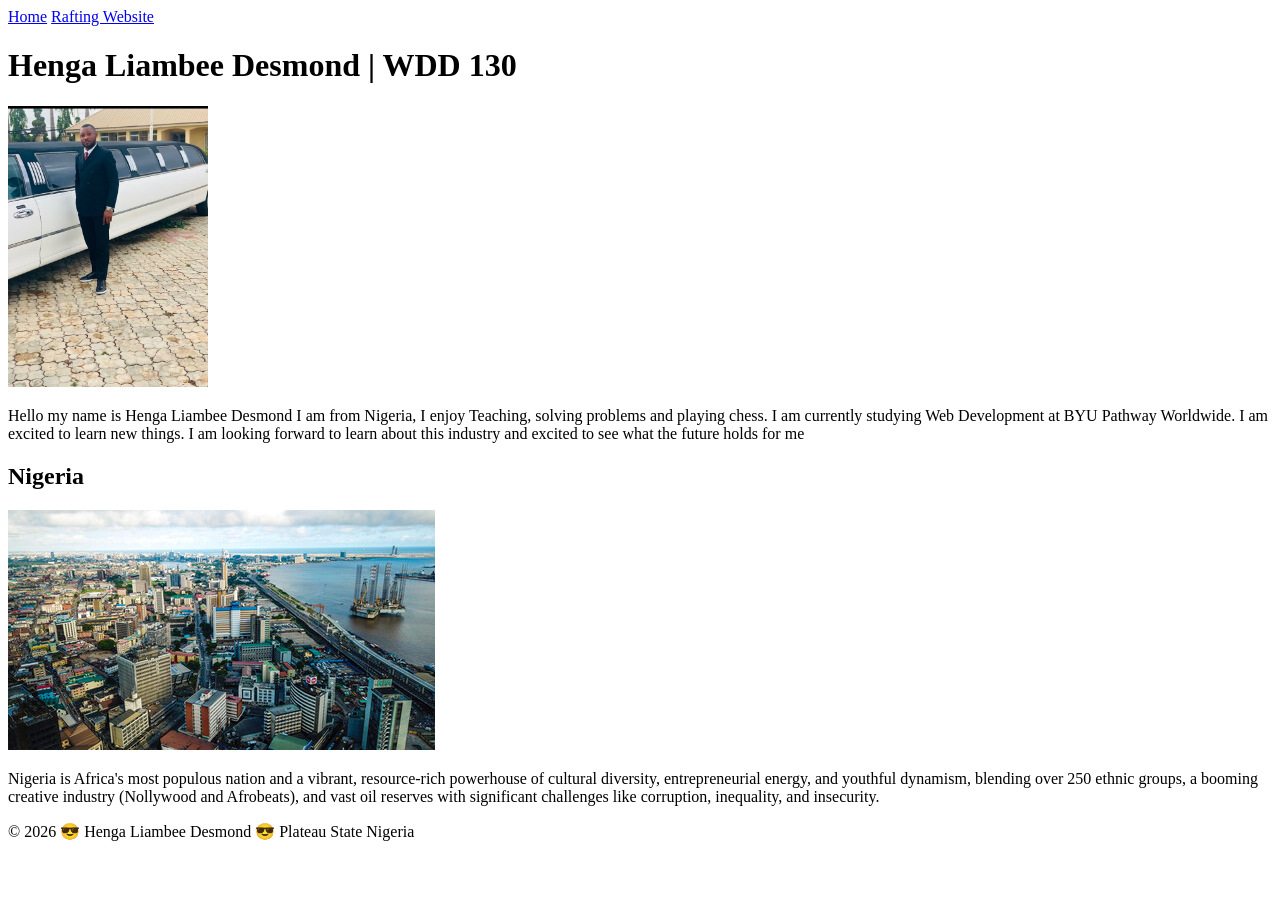
==== index.html @ 6aef27d5 "Recent Changes plus new upload of week1 image" ====
<!DOCTYPE html>
<html lang="en">

<head>
    <meta charset="UTF-8">
    <meta name="viewport" content="width=device-width, initial-scale=1.0">
    <meta name="description"
      content="My name is Henga Liambee Desmond | WDD 130  | the purpose of the page is to showcase my software development">
    <meta name="author" content="Henga Liambee Desmond">
    <title>Henga Liambee Desmond | WDD 130</title>
</head>

<body>
    <header>
        <nav>
            <a href="#">Home</a>
            <a href="wwr/">Rafting Website</a>
        </nav>
    </header>
    <main>

        <h1>Henga Liambee Desmond | WDD 130</h1>
        <img src="images/profile.jpg" alt="Picture of Henga Liambee Desmond " width="200">
        <p>Hello my name is Henga Liambee Desmond I am from Nigeria, I enjoy Teaching, solving
            problems and playing chess. I am currently studying Web Development at BYU Pathway
            Worldwide. I am excited to learn new things. I am looking forward to learn about this
            industry and excited to see what the future holds for me </p>
    </main>
    <aside>
        <h2>Nigeria</h2>
        <img src="images/nigeria-image.jpg"
          alt="Picture showing a port and high-rise buildings in Lagos, Nigeria">
        <p>Nigeria is Africa's most populous nation and a vibrant, resource-rich powerhouse of
            cultural
            diversity, entrepreneurial energy, and youthful dynamism, blending over 250 ethnic
            groups, a booming
            creative industry (Nollywood and Afrobeats), and vast oil reserves with significant
            challenges like
            corruption, inequality, and insecurity.</p>
    </aside>
    <footer>
        <p>&copy; 2026 😎 Henga Liambee Desmond 😎 Plateau State Nigeria</p>
    </footer>
</body>

</html>
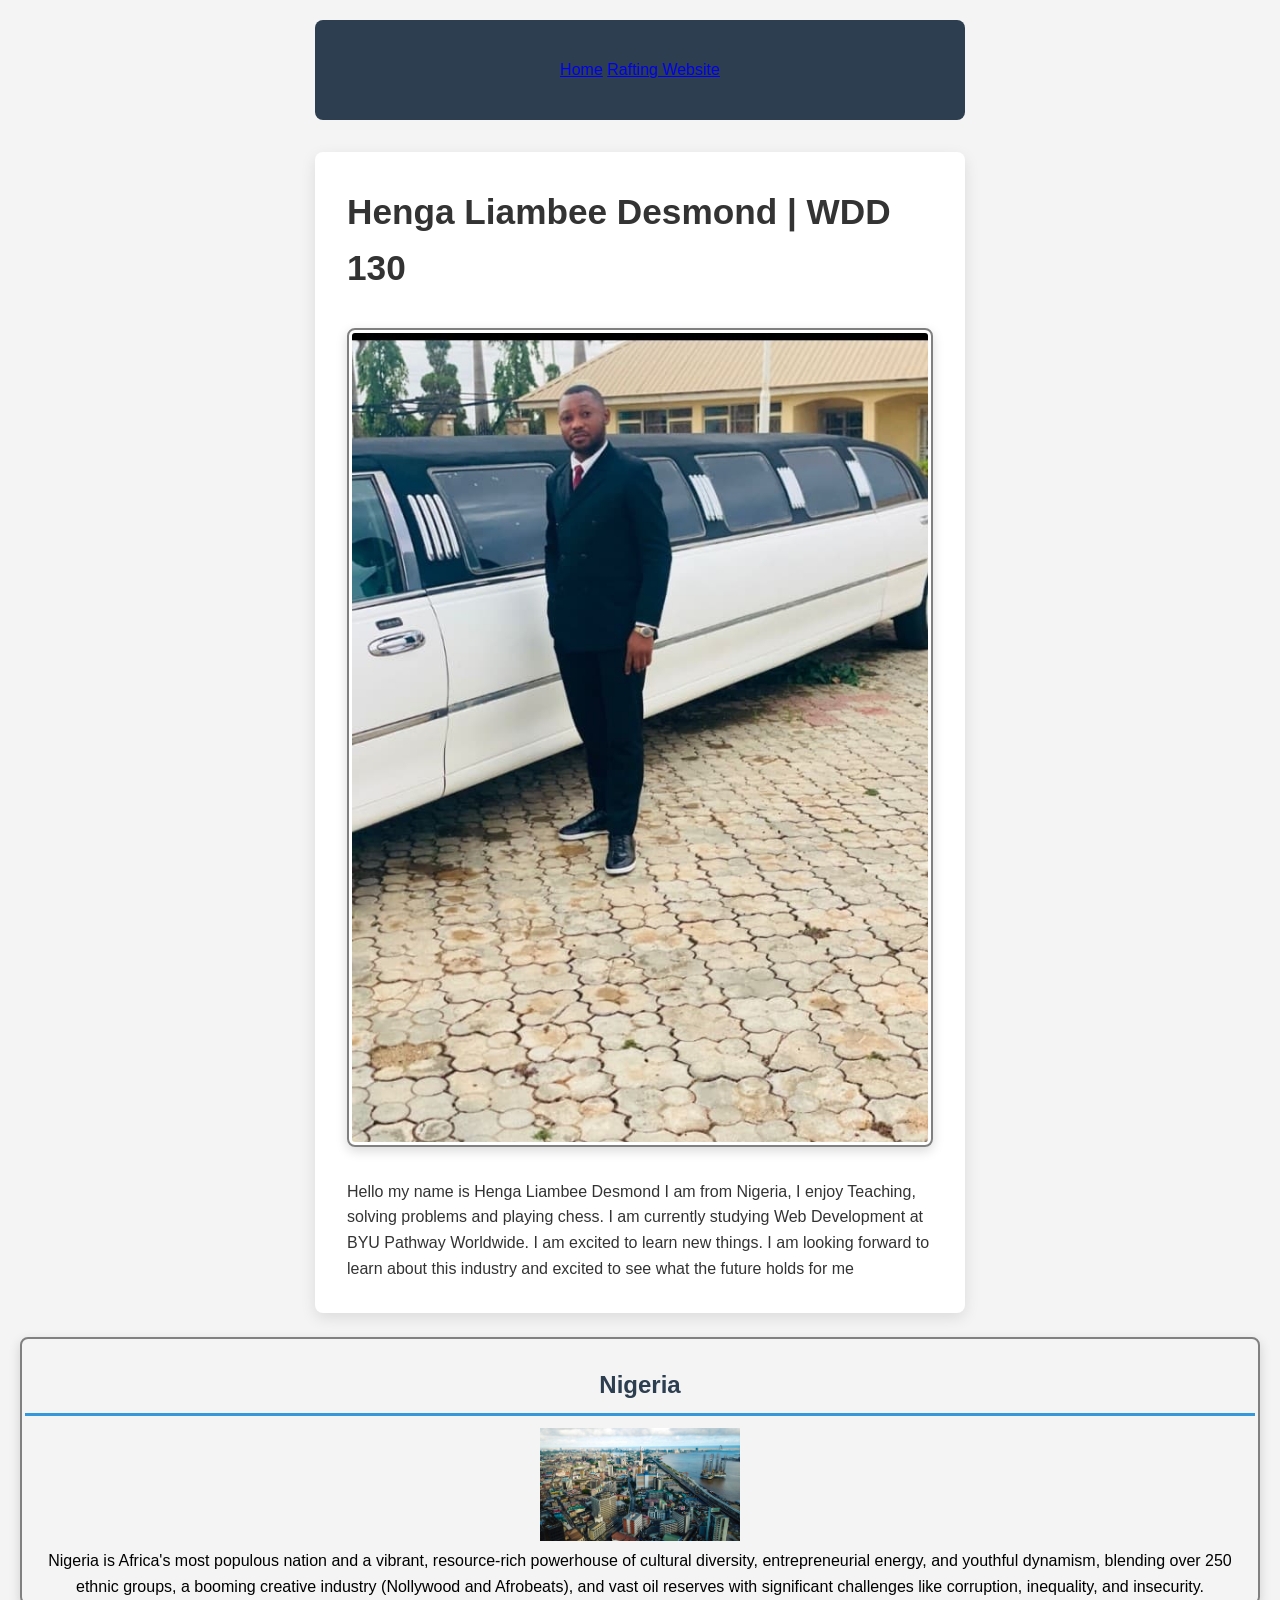
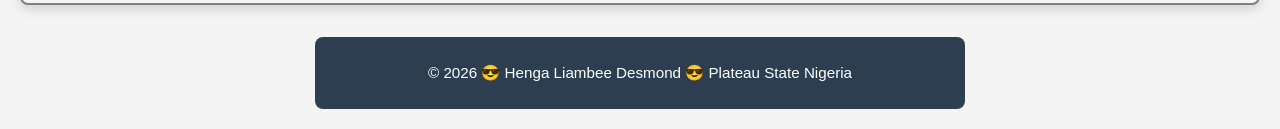
==== commit 3a10b928: "Addtional commit week 2 page enhancement" ====
--- a/index.html
+++ b/index.html
@@ -7,6 +7,7 @@
     <meta name="description"
       content="My name is Henga Liambee Desmond | WDD 130  | the purpose of the page is to showcase my software development">
     <meta name="author" content="Henga Liambee Desmond">
+    <link rel="stylesheet" href="styles/styles.css">
     <title>Henga Liambee Desmond | WDD 130</title>
 </head>
 
--- a/styles/styles.css
+++ b/styles/styles.css
@@ -0,0 +1,107 @@
+* {
+    margin: 0;
+    padding: 0;
+    box-sizing: border-box;
+}
+
+body {
+    font-family: Arial, Helvetica, sans-serif;
+    line-height: 1.6;
+    background-color: #f4f4f4;
+    color: #333;
+    padding: 20px;
+}
+
+nav {
+    background-color: #2c3e50;
+    padding: 5px;
+    display: block;
+}
+
+header {
+    background-color: #2c3e50;
+    color: white;
+    text-align: center;
+    padding: 2rem 1rem;
+    margin-bottom: 2rem;
+    border-radius: 8px;
+    max-width: 650px;
+    margin-left: auto;
+    margin-right: auto;
+}
+
+h1 {
+    font-size: 2.2rem;
+    margin-bottom: 0.5rem;
+    color: #333;
+}
+
+main {
+    max-width: 650px;
+    margin: 0 auto;
+    background-color: white;
+    padding: 2rem;
+    border-radius: 8px;
+    box-shadow: 0 5px 15px rgba(0, 0, 0, 0.1);
+}
+
+main img {
+    width: 100%;
+    height: auto;
+    border-radius: 8px;
+    box-shadow: 0 4px 12px rgba(0, 0, 0, 0.15);
+    margin: 1.5rem 0;
+    border: solid 2px grey;
+    padding: 3px;
+}
+
+h2 {
+    color: #2c3e50;
+    margin: 1.5rem 0 0.8rem;
+    border-bottom: 3px solid #3498db;
+    padding-bottom: 0.5rem;
+}
+
+section {
+    margin-bottom: 2rem;
+}
+
+aside {
+    width: 100%;
+    height: auto;
+    border-radius: 8px;
+    box-shadow: 0 4px 12px rgba(0, 0, 0, 0.15);
+    margin: 1.5rem 0;
+    border: solid 2px grey;
+    padding: 3px;
+    text-align: center;
+    background-color: #f4f4f4;
+    color: black;
+}
+
+aside img {
+    width: 200px;
+    height: auto;
+}
+
+p {
+    padding: 0;
+}
+
+ul {
+    padding-left: 1.5rem;
+    margin: 1rem 0;
+}
+
+footer {
+    text-align: center;
+    margin-top: 2rem;
+    padding: 1.5rem;
+    background-color: #2c3e50;
+    color: white;
+    border-radius: 8px;
+    max-width: 650px;
+    margin-left: auto;
+    margin-right: auto;
+    font-size: 0.95rem;
+}
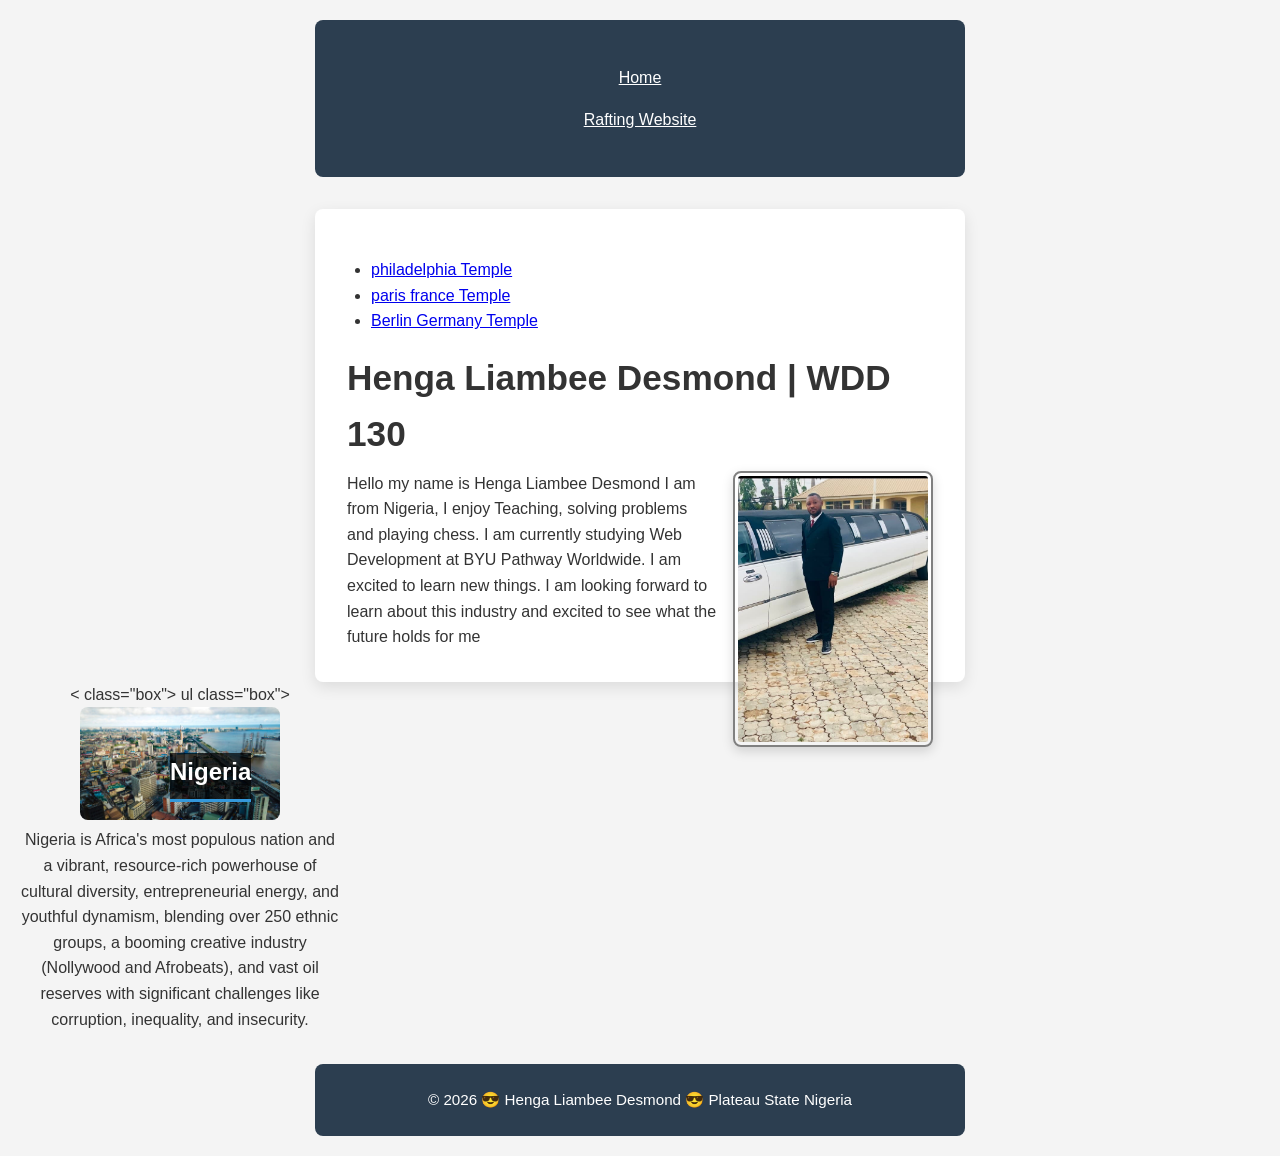
==== commit d0d06670: "change the correction" ====
--- a/index.html
+++ b/index.html
@@ -19,7 +19,14 @@
         </nav>
     </header>
     <main>
-
+        <ul>
+            <li><a href="https://www.churchof jesuschrist.org/temples/details/philadelphia-pennsylvania-temple"
+                  target="_blank">philadelphia Temple</a></li>
+            <li><a href="https://www.churchofjesuschhrist.org/temples/details/paris-france-temple"
+                  target="_blank">paris france Temple</a></li>
+            <li><a href="https://www.churchofjesuschrist.org/temples/details/lima-peru-los-olivos-temple"
+                  target="_blank">Berlin Germany Temple</a></li>
+        </ul>
         <h1>Henga Liambee Desmond | WDD 130</h1>
         <img src="images/profile.jpg" alt="Picture of Henga Liambee Desmond " width="200">
         <p>Hello my name is Henga Liambee Desmond I am from Nigeria, I enjoy Teaching, solving
@@ -28,16 +35,18 @@
             industry and excited to see what the future holds for me </p>
     </main>
     <aside>
-        <h2>Nigeria</h2>
-        <img src="images/nigeria-image.jpg"
-          alt="Picture showing a port and high-rise buildings in Lagos, Nigeria">
-        <p>Nigeria is Africa's most populous nation and a vibrant, resource-rich powerhouse of
-            cultural
-            diversity, entrepreneurial energy, and youthful dynamism, blending over 250 ethnic
-            groups, a booming
-            creative industry (Nollywood and Afrobeats), and vast oil reserves with significant
-            challenges like
-            corruption, inequality, and insecurity.</p>
+        < class="box">
+            ul class="box">
+            <h2>Nigeria</h2>
+            <img src="images/nigeria-image.jpg"
+              alt="Picture showing a port and high-rise buildings in Lagos, Nigeria">
+            <p>Nigeria is Africa's most populous nation and a vibrant, resource-rich powerhouse of
+                cultural
+                diversity, entrepreneurial energy, and youthful dynamism, blending over 250 ethnic
+                groups, a booming
+                creative industry (Nollywood and Afrobeats), and vast oil reserves with significant
+                challenges like
+                corruption, inequality, and insecurity.</p>
     </aside>
     <footer>
         <p>&copy; 2026 😎 Henga Liambee Desmond 😎 Plateau State Nigeria</p>
--- a/styles/styles.css
+++ b/styles/styles.css
@@ -1,4 +1,6 @@
+/* Universal Selector */
 * {
+
     margin: 0;
     padding: 0;
     box-sizing: border-box;
@@ -16,6 +18,12 @@
     background-color: #2c3e50;
     padding: 5px;
     display: block;
+}
+
+nav a {
+    color: white;
+    display: block;
+    padding: 0.5rem;
 }
 
 header {
@@ -46,13 +54,15 @@
 }
 
 main img {
-    width: 100%;
+    float: right;
+    width: 200px;
     height: auto;
     border-radius: 8px;
     box-shadow: 0 4px 12px rgba(0, 0, 0, 0.15);
-    margin: 1.5rem 0;
-    border: solid 2px grey;
+    margin: 0 0 1rem 1rem;
+    border: 2px solid grey;
     padding: 3px;
+
 }
 
 h2 {
@@ -62,30 +72,30 @@
     padding-bottom: 0.5rem;
 }
 
-section {
-    margin-bottom: 2rem;
-}
-
 aside {
-    width: 100%;
-    height: auto;
-    border-radius: 8px;
-    box-shadow: 0 4px 12px rgba(0, 0, 0, 0.15);
-    margin: 1.5rem 0;
-    border: solid 2px grey;
-    padding: 3px;
+    width: 20em;
     text-align: center;
-    background-color: #f4f4f4;
-    color: black;
+    position: relative;
 }
 
 aside img {
     width: 200px;
     height: auto;
+    border-radius: 8px
+}
+
+aside h2 {
+    position: absolute;
+    top: 47px;
+    left: 150px;
+    background-color: rgb(0, 0, 0, 0.7);
+    color: white;
+    padding: 0.3rem 0.8rem,
+        border-radius: 4px;
 }
 
 p {
-    padding: 0;
+    line-height: 1.6;
 }
 
 ul {
@@ -104,4 +114,15 @@
     margin-left: auto;
     margin-right: auto;
     font-size: 0.95rem;
+}
+
+/*class selectors*/
+.box {
+    margin: 1rem;
+    border: 1px solid rgb(0 0 0/ 10%);
+    padding: 1rem;
+    background-color: #f4f4f4;
+    color: #333;
+    border-radius: 8px;
+    box-shadow: 0 4px 12px rgba(0, 0, 0, 0.15);
 }
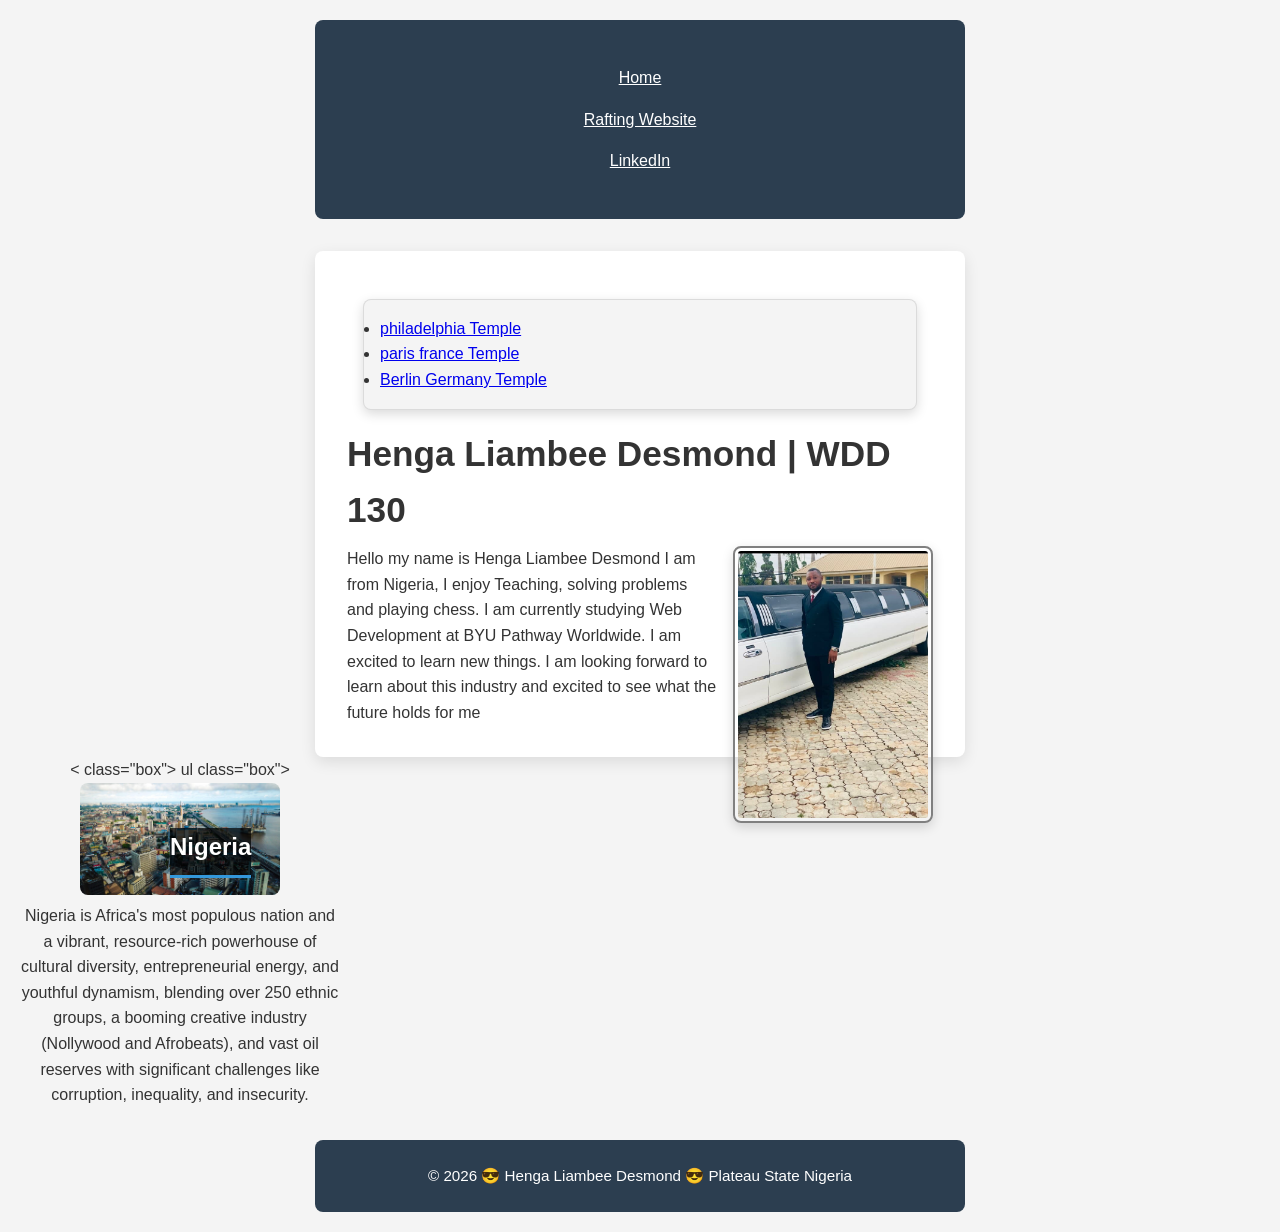
==== commit e8d3fb14: "insert the correction" ====
--- a/index.html
+++ b/index.html
@@ -16,10 +16,12 @@
         <nav>
             <a href="#">Home</a>
             <a href="wwr/">Rafting Website</a>
+            <a href="https://www.linkedin.com/in/henga-liambee-desmond-14b1b33b3?utm_source=share_via&utm_content=profile&utm_medium=member_android.com"
+              target="_blank">LinkedIn</a>
         </nav>
     </header>
     <main>
-        <ul>
+        <ul class="box">
             <li><a href="https://www.churchof jesuschrist.org/temples/details/philadelphia-pennsylvania-temple"
                   target="_blank">philadelphia Temple</a></li>
             <li><a href="https://www.churchofjesuschhrist.org/temples/details/paris-france-temple"
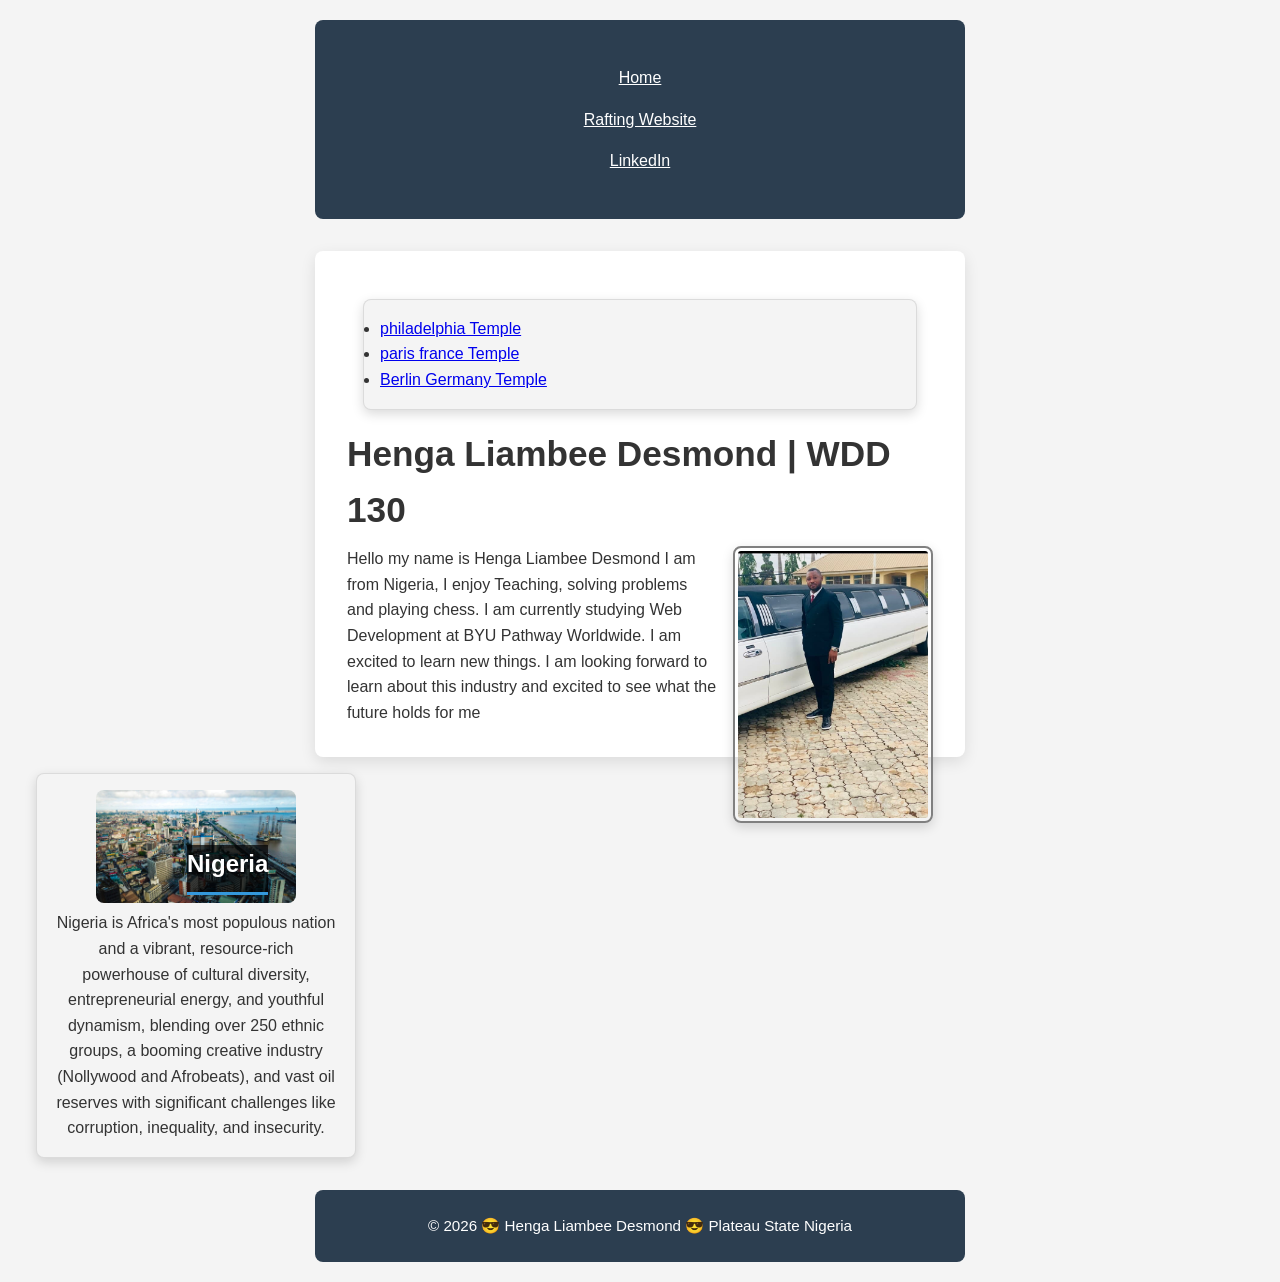
==== commit ca48b228: "code along week 3 correction" ====
--- a/index.html
+++ b/index.html
@@ -36,19 +36,17 @@
             Worldwide. I am excited to learn new things. I am looking forward to learn about this
             industry and excited to see what the future holds for me </p>
     </main>
-    <aside>
-        < class="box">
-            ul class="box">
-            <h2>Nigeria</h2>
-            <img src="images/nigeria-image.jpg"
-              alt="Picture showing a port and high-rise buildings in Lagos, Nigeria">
-            <p>Nigeria is Africa's most populous nation and a vibrant, resource-rich powerhouse of
-                cultural
-                diversity, entrepreneurial energy, and youthful dynamism, blending over 250 ethnic
-                groups, a booming
-                creative industry (Nollywood and Afrobeats), and vast oil reserves with significant
-                challenges like
-                corruption, inequality, and insecurity.</p>
+    <aside class="box">
+        <h2>Nigeria</h2>
+        <img src="images/nigeria-image.jpg"
+          alt="Picture showing a port and high-rise buildings in Lagos, Nigeria">
+        <p>Nigeria is Africa's most populous nation and a vibrant, resource-rich powerhouse of
+            cultural
+            diversity, entrepreneurial energy, and youthful dynamism, blending over 250 ethnic
+            groups, a booming
+            creative industry (Nollywood and Afrobeats), and vast oil reserves with significant
+            challenges like
+            corruption, inequality, and insecurity.</p>
     </aside>
     <footer>
         <p>&copy; 2026 😎 Henga Liambee Desmond 😎 Plateau State Nigeria</p>
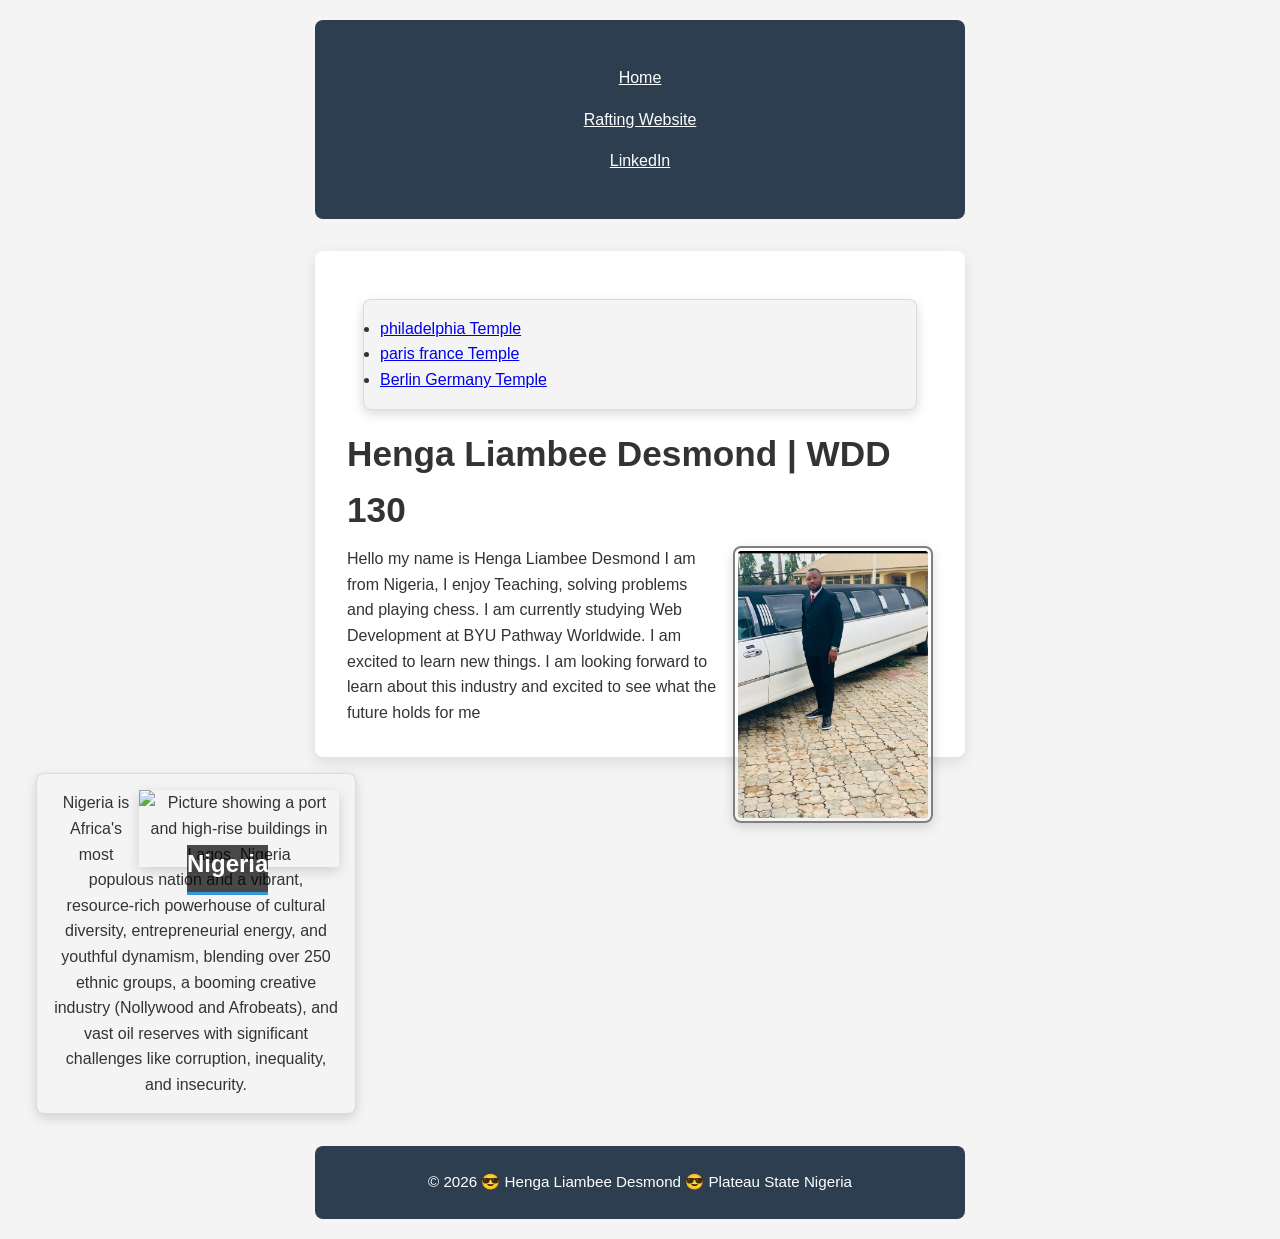
==== commit 56d718c4: "code along week 3 correction" ====
--- a/index.html
+++ b/index.html
@@ -38,7 +38,7 @@
     </main>
     <aside class="box">
         <h2>Nigeria</h2>
-        <img src="images/nigeria-image.jpg"
+        <img src="images/Nigeria-image.jpg"
           alt="Picture showing a port and high-rise buildings in Lagos, Nigeria">
         <p>Nigeria is Africa's most populous nation and a vibrant, resource-rich powerhouse of
             cultural
--- a/styles/styles.css
+++ b/styles/styles.css
@@ -79,9 +79,11 @@
 }
 
 aside img {
+    float: right;
     width: 200px;
     height: auto;
-    border-radius: 8px
+    border-radius: 8px margin: 0 0 1rem 1rem;
+    box-shadow: 0 4px 12px rgba(0, 0, 0, 0.15);
 }
 
 aside h2 {
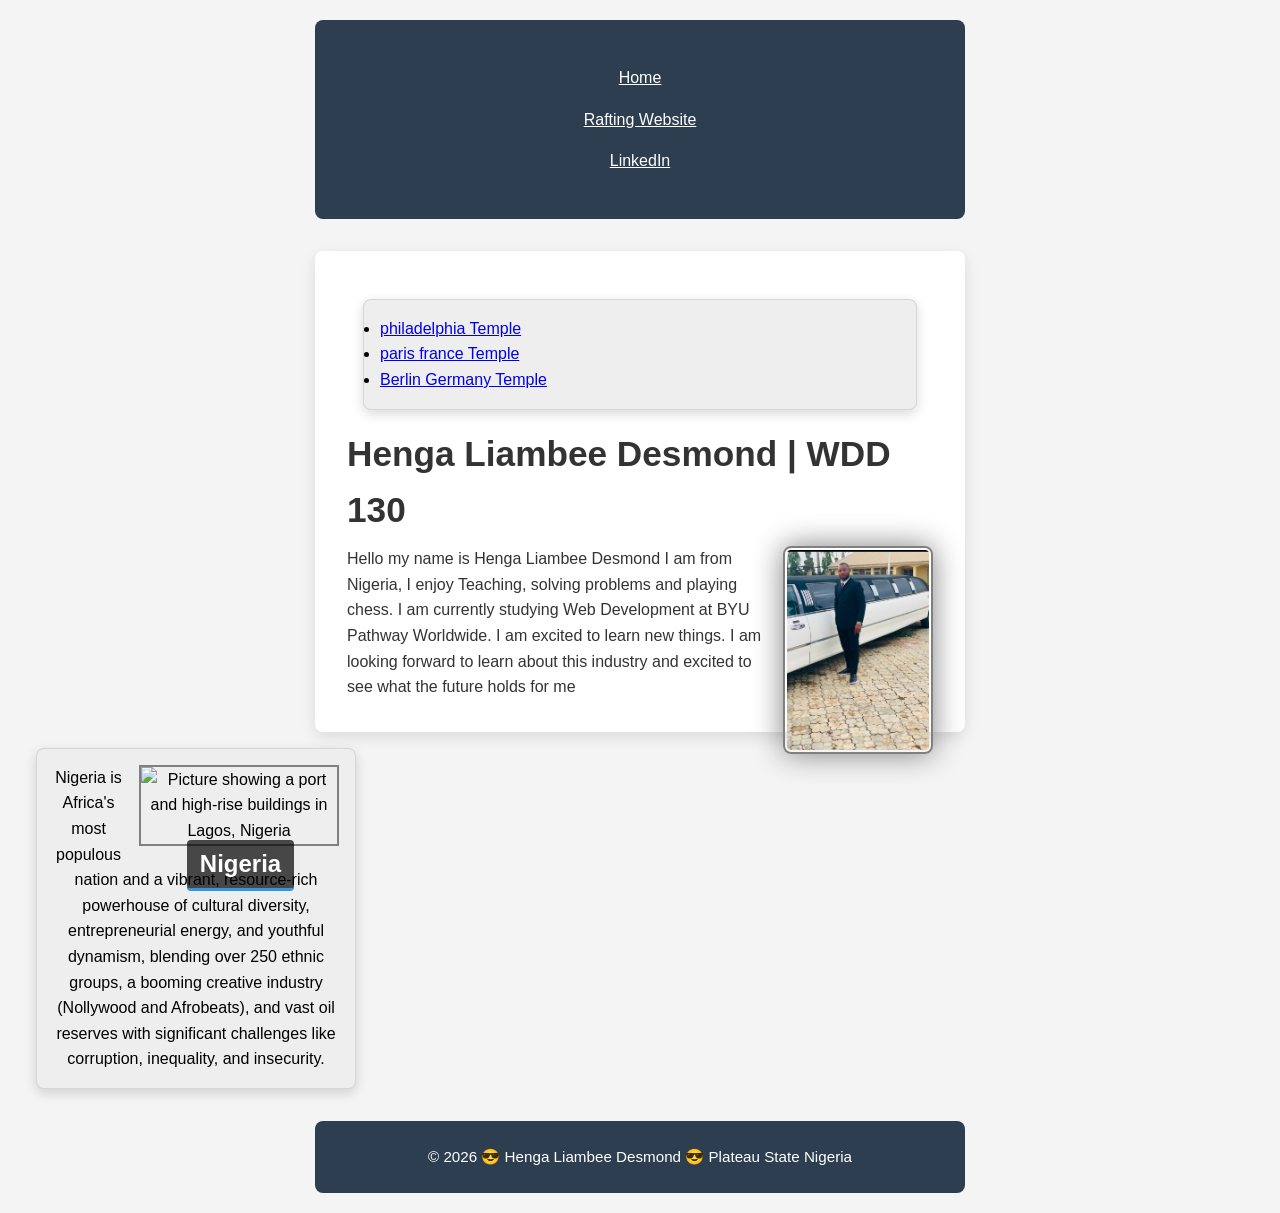
==== commit db544aeb: "code along week 3 correction" ====
--- a/index.html
+++ b/index.html
@@ -21,7 +21,7 @@
         </nav>
     </header>
     <main>
-        <ul class="box">
+        <ul class="box indent">
             <li><a href="https://www.churchof jesuschrist.org/temples/details/philadelphia-pennsylvania-temple"
                   target="_blank">philadelphia Temple</a></li>
             <li><a href="https://www.churchofjesuschhrist.org/temples/details/paris-france-temple"
--- a/styles/styles.css
+++ b/styles/styles.css
@@ -55,13 +55,13 @@
 
 main img {
     float: right;
-    width: 200px;
+    width: 150px;
     height: auto;
     border-radius: 8px;
-    box-shadow: 0 4px 12px rgba(0, 0, 0, 0.15);
+    box-shadow: 0 0 30px gray;
     margin: 0 0 1rem 1rem;
     border: 2px solid grey;
-    padding: 3px;
+    padding: 2px;
 
 }
 
@@ -81,19 +81,19 @@
 aside img {
     float: right;
     width: 200px;
+    border: 2px solid grey;
+    margin: 0 0 15px 15px;
     height: auto;
-    border-radius: 8px margin: 0 0 1rem 1rem;
-    box-shadow: 0 4px 12px rgba(0, 0, 0, 0.15);
 }
 
 aside h2 {
     position: absolute;
-    top: 47px;
+    top: 67px;
     left: 150px;
     background-color: rgb(0, 0, 0, 0.7);
     color: white;
-    padding: 0.3rem 0.8rem,
-        border-radius: 4px;
+    padding: 0.3rem 0.8rem;
+    border-radius: 4px;
 }
 
 p {
@@ -121,10 +121,14 @@
 /*class selectors*/
 .box {
     margin: 1rem;
-    border: 1px solid rgb(0 0 0/ 10%);
+    border: 1px solid rgba(0, 0, 0, 0.1);
     padding: 1rem;
-    background-color: #f4f4f4;
-    color: #333;
+    background-color: #eee;
+    color: #000;
     border-radius: 8px;
     box-shadow: 0 4px 12px rgba(0, 0, 0, 0.15);
+}
+
+.indent {
+    padding-left: 1rem
 }
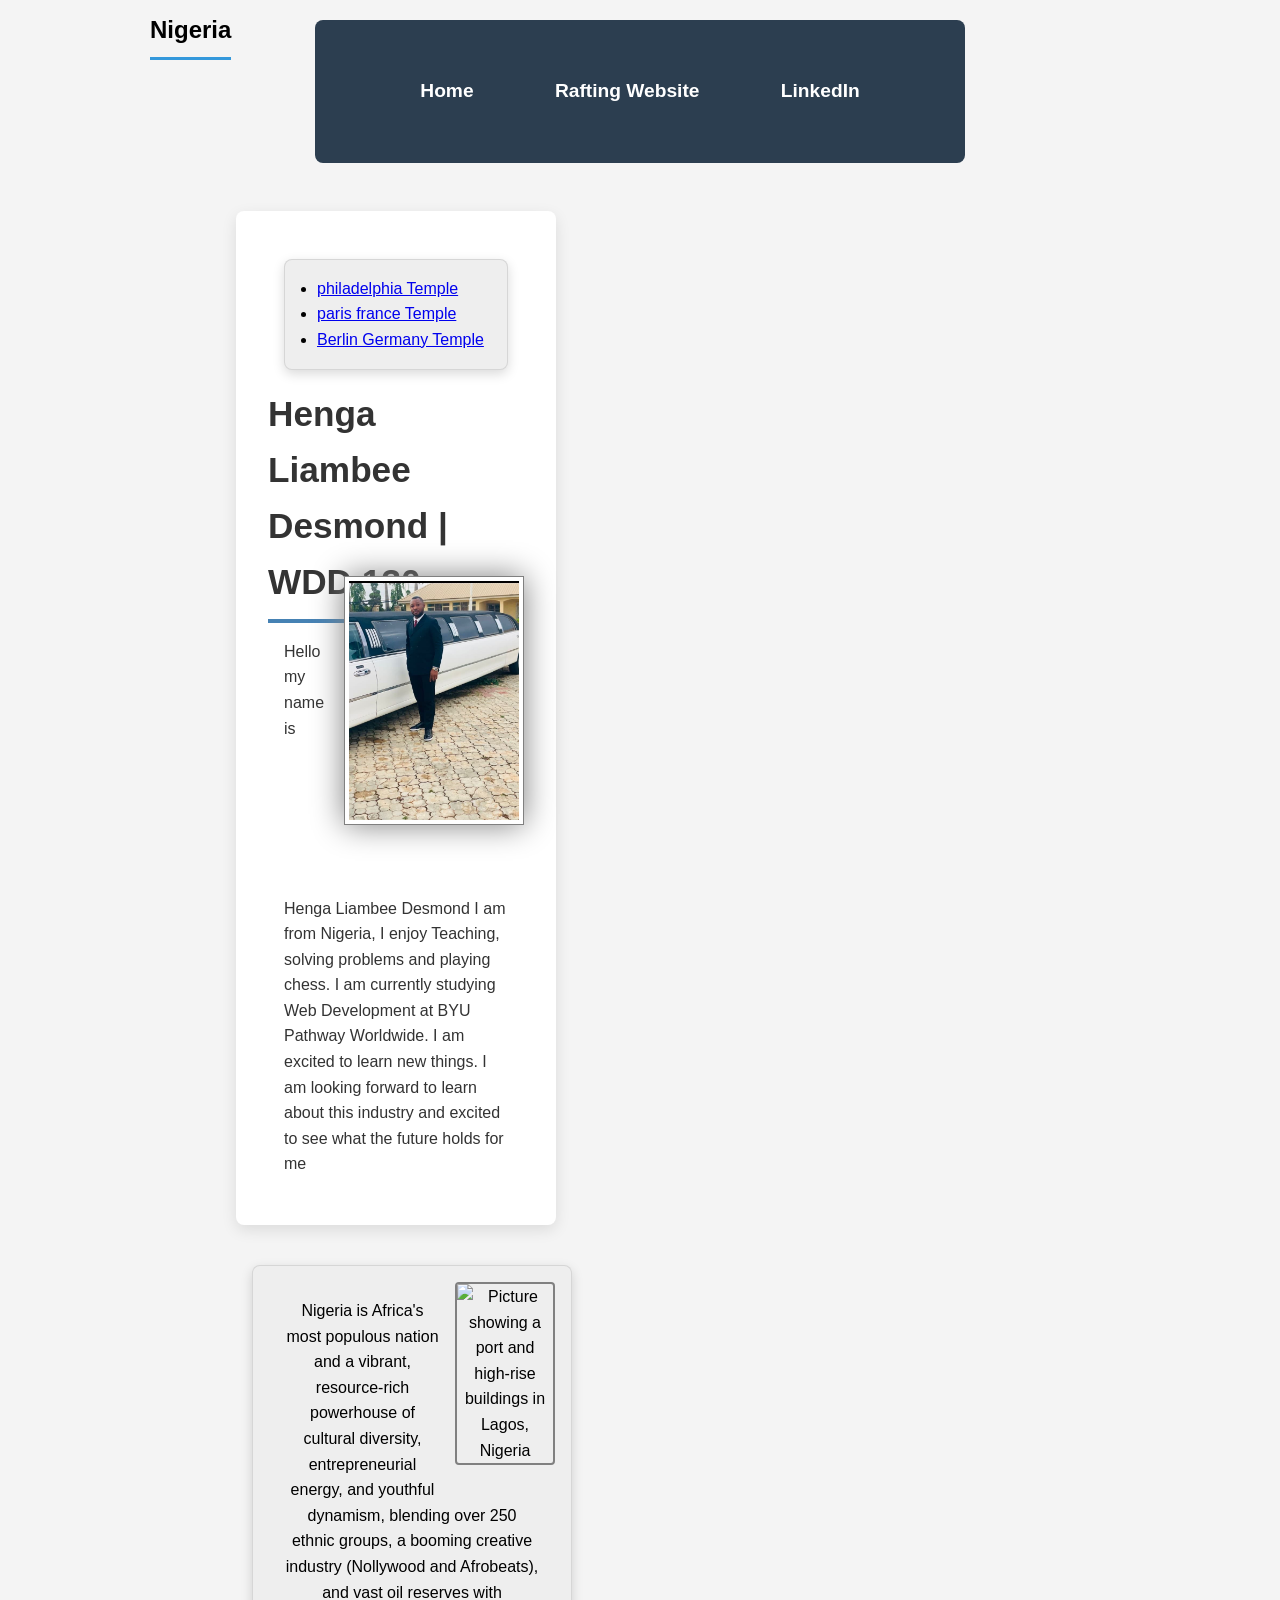
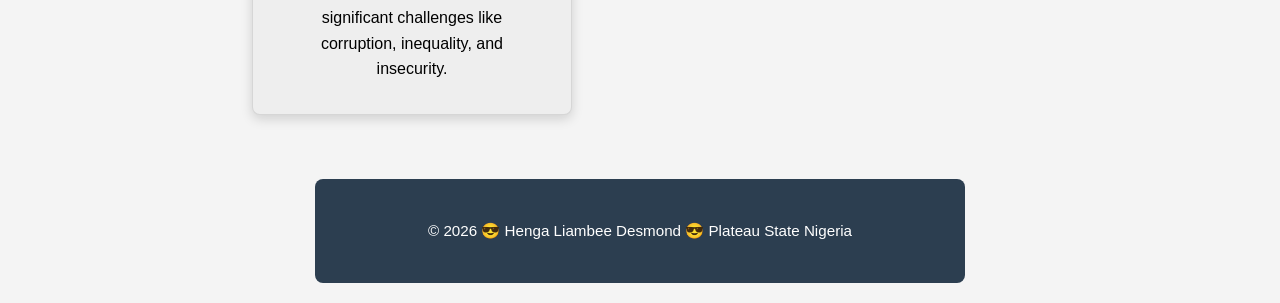
==== commit c0a5c722: "week 4 correction" ====
--- a/index.html
+++ b/index.html
@@ -20,34 +20,38 @@
               target="_blank">LinkedIn</a>
         </nav>
     </header>
-    <main>
-        <ul class="box indent">
-            <li><a href="https://www.churchof jesuschrist.org/temples/details/philadelphia-pennsylvania-temple"
-                  target="_blank">philadelphia Temple</a></li>
-            <li><a href="https://www.churchofjesuschhrist.org/temples/details/paris-france-temple"
-                  target="_blank">paris france Temple</a></li>
-            <li><a href="https://www.churchofjesuschrist.org/temples/details/lima-peru-los-olivos-temple"
-                  target="_blank">Berlin Germany Temple</a></li>
-        </ul>
-        <h1>Henga Liambee Desmond | WDD 130</h1>
-        <img src="images/profile.jpg" alt="Picture of Henga Liambee Desmond " width="200">
-        <p>Hello my name is Henga Liambee Desmond I am from Nigeria, I enjoy Teaching, solving
-            problems and playing chess. I am currently studying Web Development at BYU Pathway
-            Worldwide. I am excited to learn new things. I am looking forward to learn about this
-            industry and excited to see what the future holds for me </p>
-    </main>
-    <aside class="box">
-        <h2>Nigeria</h2>
-        <img src="images/Nigeria-image.jpg"
-          alt="Picture showing a port and high-rise buildings in Lagos, Nigeria">
-        <p>Nigeria is Africa's most populous nation and a vibrant, resource-rich powerhouse of
-            cultural
-            diversity, entrepreneurial energy, and youthful dynamism, blending over 250 ethnic
-            groups, a booming
-            creative industry (Nollywood and Afrobeats), and vast oil reserves with significant
-            challenges like
-            corruption, inequality, and insecurity.</p>
-    </aside>
+    <div class="grid">
+        <main>
+            <ul class="box indent">
+                <li><a href="https://www.churchof jesuschrist.org/temples/details/philadelphia-pennsylvania-temple"
+                      target="_blank">philadelphia Temple</a></li>
+                <li><a href="https://www.churchofjesuschhrist.org/temples/details/paris-france-temple"
+                      target="_blank">paris france Temple</a></li>
+                <li><a href="https://www.churchofjesuschrist.org/temples/details/lima-peru-los-olivos-temple"
+                      target="_blank">Berlin Germany Temple</a></li>
+            </ul>
+            <h1>Henga Liambee Desmond | WDD 130</h1>
+            <img src="images/profile.jpg" alt="Picture of Henga Liambee Desmond " width="200">
+            <p>Hello my name is Henga Liambee Desmond I am from Nigeria, I enjoy Teaching, solving
+                problems and playing chess. I am currently studying Web Development at BYU Pathway
+                Worldwide. I am excited to learn new things. I am looking forward to learn about
+                this
+                industry and excited to see what the future holds for me </p>
+        </main>
+        <aside class="box">
+            <h2>Nigeria</h2>
+            <img src="images/Nigeria-image.jpg"
+              alt="Picture showing a port and high-rise buildings in Lagos, Nigeria">
+            <p>Nigeria is Africa's most populous nation and a vibrant, resource-rich powerhouse of
+                cultural
+                diversity, entrepreneurial energy, and youthful dynamism, blending over 250 ethnic
+                groups, a booming
+                creative industry (Nollywood and Afrobeats), and vast oil reserves with significant
+                challenges like
+                corruption, inequality, and insecurity.</p>
+        </aside>
+    </div>
+
     <footer>
         <p>&copy; 2026 😎 Henga Liambee Desmond 😎 Plateau State Nigeria</p>
     </footer>
--- a/styles/styles.css
+++ b/styles/styles.css
@@ -14,16 +14,41 @@
     padding: 20px;
 }
 
+header,
+.grid,
+footer {
+    max-width: 840px;
+    margin: 0 auto;
+}
+
+header {
+    background-color: #2c3e50;
+    color: white;
+    text-align: center;
+    padding: center;
+}
+
 nav {
     background-color: #2c3e50;
-    padding: 5px;
-    display: block;
+    padding: 1rem;
+    display: flex;
+    justify-content: space-evenly;
+    align-items: center;
 }
 
 nav a {
-    color: white;
     display: block;
     padding: 0.5rem;
+    text-decoration: none;
+    font-size: 1.2rem;
+    font-weight: 700;
+    color: #fff;
+
+}
+
+nav a:hover {
+    background-color: rgba(255, 255, 255, 0.2);
+    border-radius: 4px;
 }
 
 header {
@@ -41,7 +66,16 @@
 h1 {
     font-size: 2.2rem;
     margin-bottom: 0.5rem;
-    color: #333;
+    border-bottom: 4px solid steelblue;
+    padding-bottom: 0.5rem;
+}
+
+.grid {
+    display: grid;
+    grid-template-columns: 20rem 1fr;
+    gap: 1.5rem;
+    align-items: start;
+    padding: 1rem;
 }
 
 main {
@@ -55,14 +89,20 @@
 
 main img {
     float: right;
-    width: 150px;
+    width: 180px;
     height: auto;
-    border-radius: 8px;
     box-shadow: 0 0 30px gray;
     margin: 0 0 1rem 1rem;
-    border: 2px solid grey;
-    padding: 2px;
+    border: 1px solid grey;
+    padding: 4px;
+    background-color: white;
+    position: relative;
+    top: -55px;
+    z-index: 2;
+}
 
+p {
+    margin: 1rem;
 }
 
 h2 {
@@ -70,30 +110,35 @@
     margin: 1.5rem 0 0.8rem;
     border-bottom: 3px solid #3498db;
     padding-bottom: 0.5rem;
+    position: relative;
+    top: -60px;
+    z-index: 2,
 }
 
 aside {
-    width: 20em;
+    grid-column: 1/2;
+    width: 20rem;
     text-align: center;
-    position: relative;
+    background-color: white;
+    padding: 1.5rem;
+    border-radius: 8px;
+    box-shadow: 0 5px 15px rgba(0, 0, 0, 0.1);
 }
 
 aside img {
     float: right;
-    width: 200px;
+    width: 100px;
     border: 2px solid grey;
     margin: 0 0 15px 15px;
     height: auto;
+    border-radius: 4px;
 }
 
 aside h2 {
     position: absolute;
-    top: 67px;
+    top: -13px;
     left: 150px;
-    background-color: rgb(0, 0, 0, 0.7);
-    color: white;
-    padding: 0.3rem 0.8rem;
-    border-radius: 4px;
+    color: black;
 }
 
 p {
@@ -130,5 +175,5 @@
 }
 
 .indent {
-    padding-left: 1rem
+    padding-left: 2rem
 }
